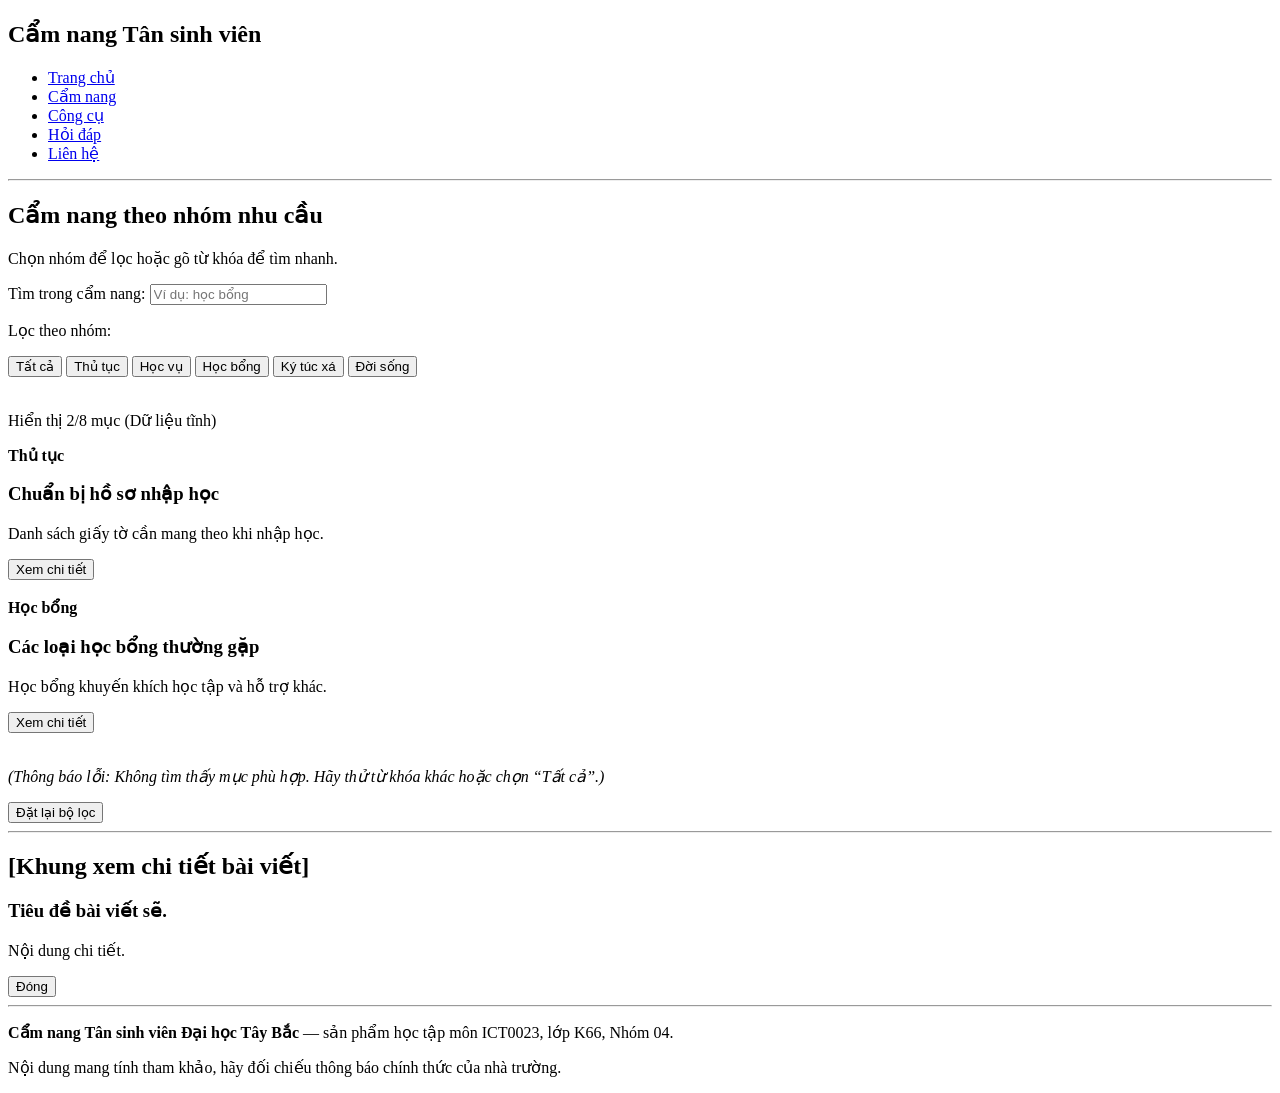
==== cam-nang.html @ 7b65e193 "khung trang html cam nang" ====
<!DOCTYPE html>
<html lang="vi">
<head>
    <meta charset="UTF-8">
    <meta name="viewport" content="width=device-width, initial-scale=1">
    <meta name="description" content="Cẩm nang giúp tân sinh viên Đại học Tây Bắc nắm các việc cần làm khi nhập học.">
    <title>Cẩm nang | Cẩm nang Tân sinh viên</title>
</head>
<body>
    <header>
        <h2>Cẩm nang Tân sinh viên</h2>
        <nav>
            <ul>
                <li><a href="index.html">Trang chủ</a></li>
                <li><a href="cam-nang.html">Cẩm nang</a></li>
                <li><a href="cong-cu.html">Công cụ</a></li>
                <li><a href="hoi-dap.html">Hỏi đáp</a></li>
                <li><a href="lien-he.html">Liên hệ</a></li>
            </ul>
        </nav>
    </header>
    <hr> 
    <main id="main">
        <section>
            <h1>Cẩm nang theo nhóm nhu cầu</h1>
            <p>Chọn nhóm để lọc hoặc gõ từ khóa để tìm nhanh.</p>
            <div>
                <label for="guide-search">Tìm trong cẩm nang: </label>
                <input id="guide-search" type="search" placeholder="Ví dụ: học bổng">
                
                <p>Lọc theo nhóm:</p>
                <button>Tất cả</button>
                <button>Thủ tục</button>
                <button>Học vụ</button>
                <button>Học bổng</button>
                <button>Ký túc xá</button>
                <button>Đời sống</button>
            </div>
            <br>
            <p>Hiển thị 2/8 mục (Dữ liệu tĩnh)</p>
            <div id="guide-list">
                <!-- Thẻ bài viết 1 -->
                <article>
                    <span><strong>Thủ tục</strong></span>
                    <h3>Chuẩn bị hồ sơ nhập học</h3>
                    <p>Danh sách giấy tờ cần mang theo khi nhập học.</p>
                    <button>Xem chi tiết</button>
                </article>
                <br>
                <article>
                    <span><strong>Học bổng</strong></span>
                    <h3>Các loại học bổng thường gặp</h3>
                    <p>Học bổng khuyến khích học tập và hỗ trợ khác.</p>
                    <button>Xem chi tiết</button>
                </article>
            </div>
            <br>
            <p><em>(Thông báo lỗi: Không tìm thấy mục phù hợp. Hãy thử từ khóa khác hoặc chọn “Tất cả”.)</em></p>
            <button type="button">Đặt lại bộ lọc</button>
        </section>
        <hr>
        <section id="guideModal">
            <h2>[Khung xem chi tiết bài viết]</h2>
            <h3 id="guideModalTitle">Tiêu đề bài viết sẽ.</h3>
            <p id="guideModalBody">Nội dung chi tiết.</p>
            <button type="button">Đóng</button>
        </section>

    </main>
    <hr>
    <footer>
        <p><strong>Cẩm nang Tân sinh viên Đại học Tây Bắc</strong> — sản phẩm học tập môn ICT0023, lớp K66, Nhóm 04.</p>
        <p>Nội dung mang tính tham khảo, hãy đối chiếu thông báo chính thức của nhà trường. </p>
    </footer>
</body>
</html>
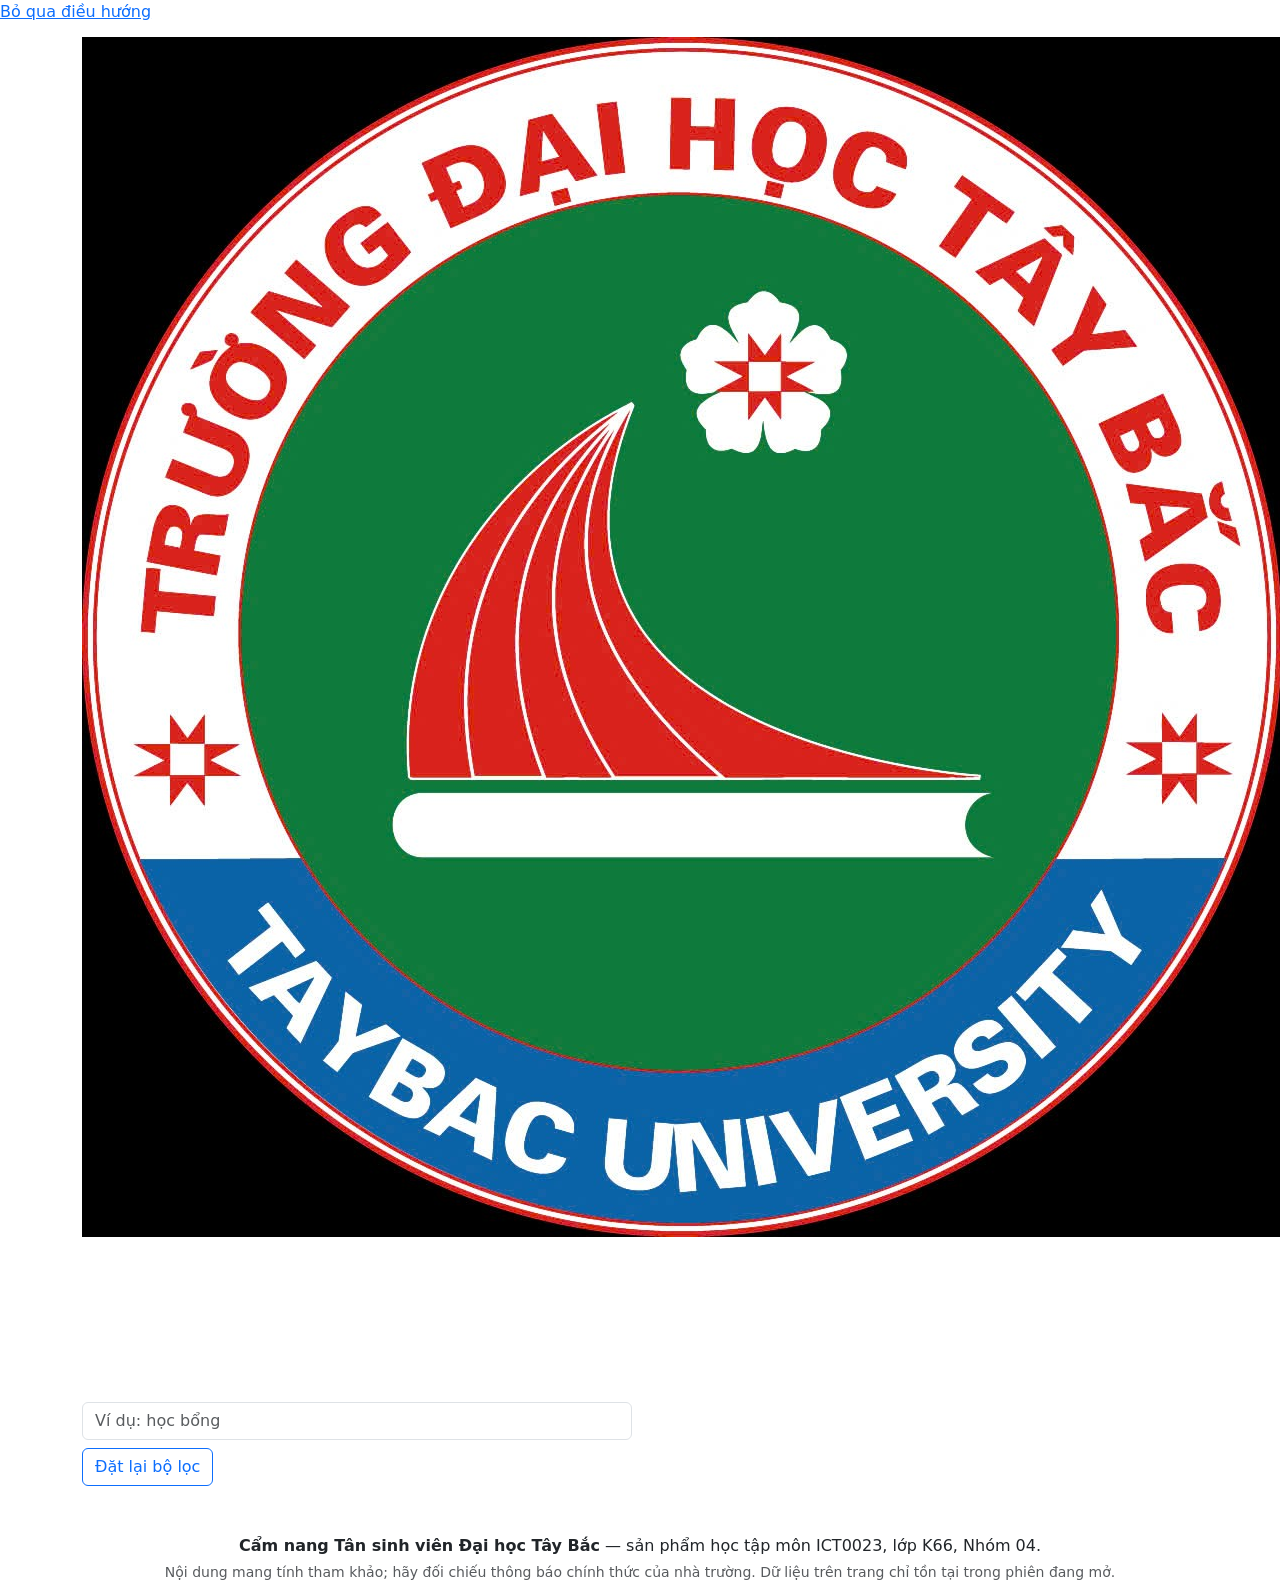
==== commit 1f6af6bb: "Add files via upload" ====
--- a/cam-nang.html
+++ b/cam-nang.html
@@ -1,76 +1,65 @@
-<!DOCTYPE html>
-<html lang="vi">
-<head>
-    <meta charset="UTF-8">
-    <meta name="viewport" content="width=device-width, initial-scale=1">
-    <meta name="description" content="Cẩm nang giúp tân sinh viên Đại học Tây Bắc nắm các việc cần làm khi nhập học.">
-    <title>Cẩm nang | Cẩm nang Tân sinh viên</title>
-</head>
-<body>
-    <header>
-        <h2>Cẩm nang Tân sinh viên</h2>
-        <nav>
-            <ul>
-                <li><a href="index.html">Trang chủ</a></li>
-                <li><a href="cam-nang.html">Cẩm nang</a></li>
-                <li><a href="cong-cu.html">Công cụ</a></li>
-                <li><a href="hoi-dap.html">Hỏi đáp</a></li>
-                <li><a href="lien-he.html">Liên hệ</a></li>
-            </ul>
-        </nav>
-    </header>
-    <hr> 
-    <main id="main">
-        <section>
-            <h1>Cẩm nang theo nhóm nhu cầu</h1>
-            <p>Chọn nhóm để lọc hoặc gõ từ khóa để tìm nhanh.</p>
-            <div>
-                <label for="guide-search">Tìm trong cẩm nang: </label>
-                <input id="guide-search" type="search" placeholder="Ví dụ: học bổng">
-                
-                <p>Lọc theo nhóm:</p>
-                <button>Tất cả</button>
-                <button>Thủ tục</button>
-                <button>Học vụ</button>
-                <button>Học bổng</button>
-                <button>Ký túc xá</button>
-                <button>Đời sống</button>
-            </div>
-            <br>
-            <p>Hiển thị 2/8 mục (Dữ liệu tĩnh)</p>
-            <div id="guide-list">
-                <!-- Thẻ bài viết 1 -->
-                <article>
-                    <span><strong>Thủ tục</strong></span>
-                    <h3>Chuẩn bị hồ sơ nhập học</h3>
-                    <p>Danh sách giấy tờ cần mang theo khi nhập học.</p>
-                    <button>Xem chi tiết</button>
-                </article>
-                <br>
-                <article>
-                    <span><strong>Học bổng</strong></span>
-                    <h3>Các loại học bổng thường gặp</h3>
-                    <p>Học bổng khuyến khích học tập và hỗ trợ khác.</p>
-                    <button>Xem chi tiết</button>
-                </article>
-            </div>
-            <br>
-            <p><em>(Thông báo lỗi: Không tìm thấy mục phù hợp. Hãy thử từ khóa khác hoặc chọn “Tất cả”.)</em></p>
-            <button type="button">Đặt lại bộ lọc</button>
-        </section>
-        <hr>
-        <section id="guideModal">
-            <h2>[Khung xem chi tiết bài viết]</h2>
-            <h3 id="guideModalTitle">Tiêu đề bài viết sẽ.</h3>
-            <p id="guideModalBody">Nội dung chi tiết.</p>
-            <button type="button">Đóng</button>
-        </section>
-
-    </main>
-    <hr>
-    <footer>
-        <p><strong>Cẩm nang Tân sinh viên Đại học Tây Bắc</strong> — sản phẩm học tập môn ICT0023, lớp K66, Nhóm 04.</p>
-        <p>Nội dung mang tính tham khảo, hãy đối chiếu thông báo chính thức của nhà trường. </p>
-    </footer>
-</body>
-</html>+<!DOCTYPE html>
+<html lang="vi">
+<head>
+<meta charset="UTF-8">
+<meta name="viewport" content="width=device-width, initial-scale=1">
+<meta name="description" content="Cẩm nang giúp tân sinh viên Đại học Tây Bắc nắm các việc cần làm khi nhập học.">
+<title>Cẩm nang | Cẩm nang Tân sinh viên</title>
+<link rel="preconnect" href="https://fonts.googleapis.com">
+    <link rel="preconnect" href="https://fonts.gstatic.com" crossorigin>
+    <link href="https://fonts.googleapis.com/css2?family=Be+Vietnam+Pro:wght@400;500;600;700&family=EB+Garamond:wght@500;600;700&display=swap" rel="stylesheet">
+<link href="https://cdn.jsdelivr.net/npm/bootstrap@5.3.3/dist/css/bootstrap.min.css" rel="stylesheet">
+<link rel="stylesheet" href="css/cam-nang.css">
+<link rel="stylesheet" href="css/style.css">
+</head>
+<body>
+<a class="skip-link" href="#main">Bỏ qua điều hướng</a>
+<header>
+<nav class="navbar navbar-expand-lg site-nav">
+<div class="container">
+<a class="navbar-brand d-flex align-items-center" href="index.html">
+  <img src="images/Logo.jpg" alt="Logo Đại học Tây Bắc" class="navbar-logo me-2">
+  <span>Cẩm nang Tân sinh viên</span>
+</a>
+<button class="navbar-toggler" type="button" data-bs-toggle="collapse" data-bs-target="#menu" aria-controls="menu" aria-expanded="false" aria-label="Mở menu"><span class="navbar-toggler-icon"></span></button>
+<div class="collapse navbar-collapse" id="menu"><ul class="navbar-nav ms-auto"><li class="nav-item"><a class="nav-link" href="index.html">Trang chủ</a></li><li class="nav-item"><a class="nav-link active" href="cam-nang.html" aria-current="page">Cẩm nang</a></li><li class="nav-item"><a class="nav-link" href="cong-cu.html">Công cụ</a></li><li class="nav-item"><a class="nav-link" href="hoi-dap.html">Hỏi đáp</a></li><li class="nav-item"><a class="nav-link" href="lien-he.html">Liên hệ</a></li></ul></div>
+</div></nav>
+</header>
+<main id="main">
+
+<section class= "hero-banner-common text-white py-4 mb-4"><div class="container text-center text-md-start">
+<h1 class="fw-bold mb-2">Cẩm nang theo nhóm nhu cầu</h1>
+<p class="lead-dark">Chọn nhóm để lọc hoặc gõ từ khóa để tìm nhanh.</p>
+<div class="row g-3 mb-3 align-items-end">
+<div class="col-12 col-md-6"><label for="guide-search" class="form-label">Tìm trong cẩm nang</label>
+<input id="guide-search" class="form-control" type="search" placeholder="Ví dụ: học bổng"></div>
+<div class="col-12 col-md-6"><div id="guide-filters" class="btn-group-wrap" role="group" aria-label="Lọc theo nhóm"></div></div>
+</div>
+<p id="guide-count" class="small text-muted-fg" aria-live="polite"></p>
+<div id="guide-list" class="row g-4"></div>
+<div id="guide-empty" class="alert alert-warning d-none" role="status">Không tìm thấy mục phù hợp. Hãy thử từ khóa khác hoặc chọn “Tất cả”.</div>
+<button id="guide-reset" class="btn btn-outline-primary mt-3" type="button">Đặt lại bộ lọc</button>
+</div></section>
+<div class="modal fade" id="guideModal" tabindex="-1" aria-labelledby="guideModalTitle" aria-hidden="true">
+<div class="modal-dialog modal-dialog-centered"><div class="modal-content">
+<div class="modal-header"><h2 class="modal-title h5" id="guideModalTitle"></h2><button type="button" class="btn-close" data-bs-dismiss="modal" aria-label="Đóng"></button></div>
+<div class="modal-body" id="guideModalBody"></div>
+</div></div></div>
+
+</main>
+<footer class="site-footer">
+  <div class="container text-center">
+    <p class="mb-1">
+      <strong>Cẩm nang Tân sinh viên Đại học Tây Bắc</strong> — sản phẩm học tập môn ICT0023, lớp K66, Nhóm 04.
+    </p>
+    <p class="mb-0 small opacity-75">
+      Nội dung mang tính tham khảo; hãy đối chiếu thông báo chính thức của nhà trường. Dữ liệu trên trang chỉ tồn tại trong phiên đang mở.
+    </p>
+  </div>
+</footer>
+<script src="https://cdnjs.cloudflare.com/ajax/libs/jquery/3.7.1/jquery.min.js"></script>
+<script src="https://cdn.jsdelivr.net/npm/bootstrap@5.3.3/dist/js/bootstrap.bundle.min.js"></script>
+<script src="js/data.js"></script>
+<script src="js/cam-nang.js"></script>
+</body>
+</html>
